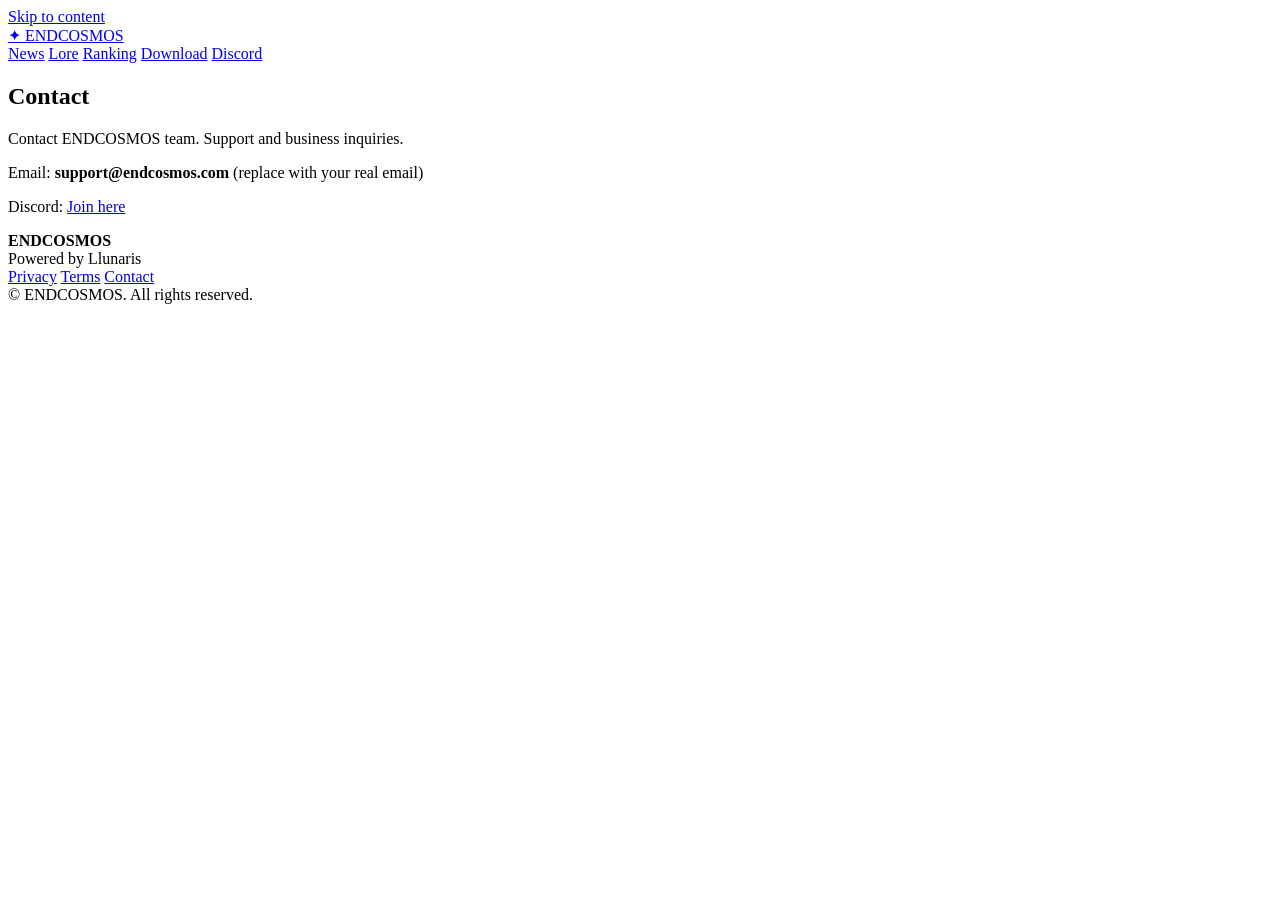
==== public/contact/index.html @ f1b03475 "Add JavaScript category label in news card" ====
﻿<!doctype html>
<html lang="en">
<head>
  <meta charset="utf-8" />
  <meta name="viewport" content="width=device-width,initial-scale=1" />

  <title>Contact | ENDCOSMOS</title>
  <meta name="description" content="Contact ENDCOSMOS team. Support and business inquiries." />
  <meta name="robots" content="index,follow" />
  <link rel="canonical" href="https://endcosmos.com/" />

  <link rel="icon" href="/assets/favicon.ico" />
  <link rel="stylesheet" href="/css/style.css" />
</head>
<body>
  <a class="skip-link" href="#main">Skip to content</a>

  <header class="site-header">
    <nav class="nav" aria-label="Primary">
      <a class="brand" href="/" aria-label="ENDCOSMOS home">
        <span class="brand-mark">✦</span>
        <span class="brand-name">ENDCOSMOS</span>
      </a>

      <div class="nav-links">
        <a href="/news" class="nav-link">News</a>
        <a href="/lore" class="nav-link">Lore</a>
        <a href="/ranking" class="nav-link">Ranking</a>
        <a href="/download" class="nav-link">Download</a>
        <a href="https://discord.gg/REPLACE_ME" class="nav-link nav-cta" rel="noopener" target="_blank">Discord</a>
      </div>
    </nav>
  </header>

  <main id="main">
    <section class="section">
      <div class="wrap">
        <h1>Contact</h1>
        <p class="muted">Contact ENDCOSMOS team. Support and business inquiries.</p>
        <div class="card" style="margin-top:1rem">
          <p>Email: <strong>support@endcosmos.com</strong> (replace with your real email)</p>
   <p>Discord: <a href='https://discord.gg/REPLACE_ME' target='_blank' rel='noopener'>Join here</a></p>
        </div>
      </div>
    </section>
  </main>

  <footer class="site-footer">
    <div class="wrap footer-grid">
      <div>
        <strong>ENDCOSMOS</strong><br />
        <span class="muted">Powered by Llunaris</span>
      </div>

      <div class="footer-links">
        <a href="/privacy">Privacy</a>
        <a href="/terms">Terms</a>
        <a href="/contact">Contact</a>
      </div>

      <div class="muted">© <span id="y"></span> ENDCOSMOS. All rights reserved.</div>
    </div>
  </footer>

  <script src="/js/app.js"></script>
</body>
</html>
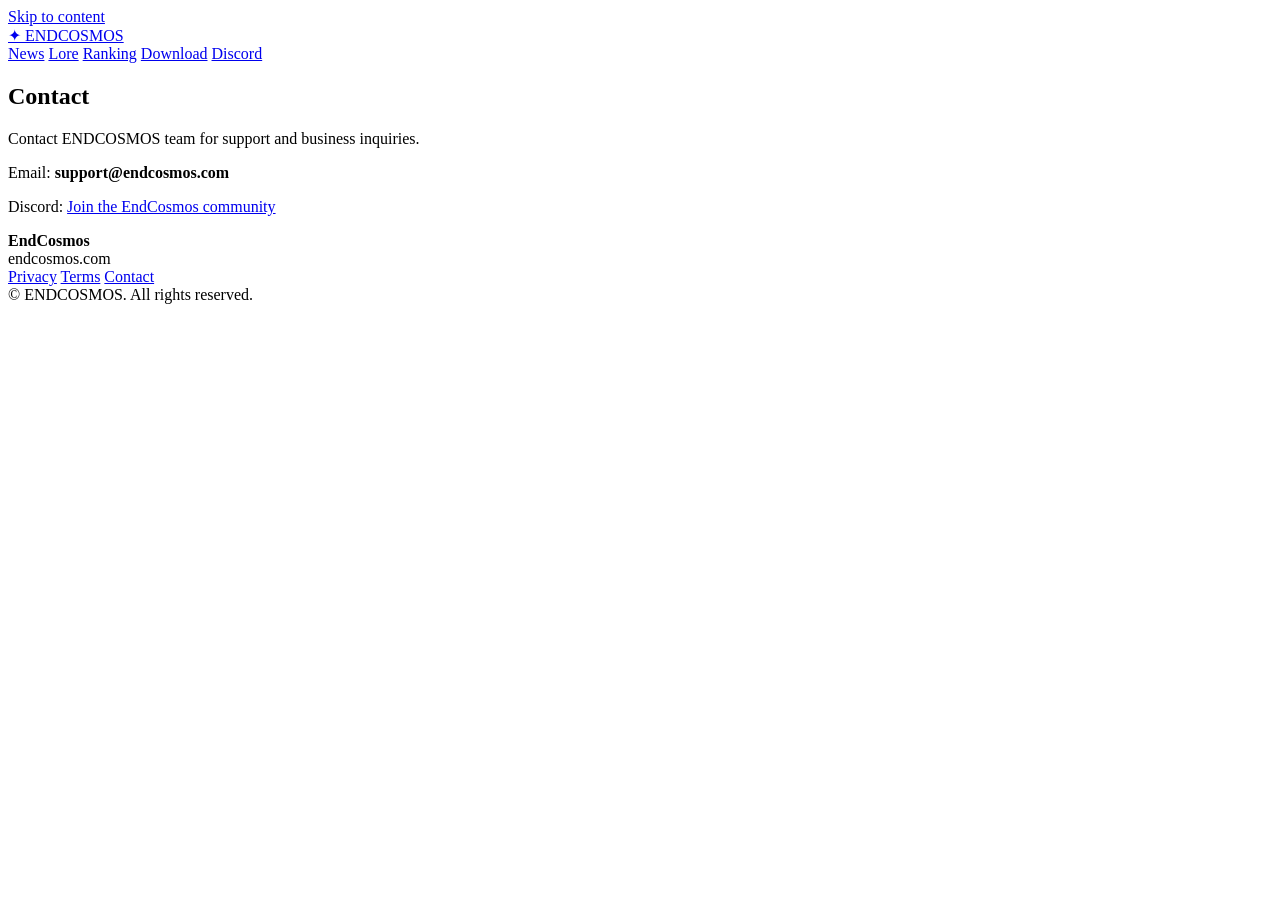
==== commit cea28448: "sync web assets without archive bundles" ====
--- a/public/contact/index.html
+++ b/public/contact/index.html
@@ -1,67 +1,92 @@
 ﻿<!doctype html>
 <html lang="en">
-<head>
-  <meta charset="utf-8" />
-  <meta name="viewport" content="width=device-width,initial-scale=1" />
+  <head>
+    <meta charset="utf-8" />
+    <meta name="viewport" content="width=device-width,initial-scale=1" />
 
-  <title>Contact | ENDCOSMOS</title>
-  <meta name="description" content="Contact ENDCOSMOS team. Support and business inquiries." />
-  <meta name="robots" content="index,follow" />
-  <link rel="canonical" href="https://endcosmos.com/" />
+    <title>Contact | ENDCOSMOS</title>
+    <meta
+      name="description"
+      content="Contact ENDCOSMOS team. Support and business inquiries."
+    />
+    <meta name="robots" content="index,follow" />
+    <link rel="canonical" href="https://endcosmos.com/contact" />
 
-  <link rel="icon" href="/assets/favicon.ico" />
-  <link rel="stylesheet" href="/css/style.css" />
-</head>
-<body>
-  <a class="skip-link" href="#main">Skip to content</a>
+    <link rel="icon" href="/assets/favicon.ico" />
+    <link rel="stylesheet" href="/css/style.css?v=20260312pc" />
+    <script src="/js/cosmos-dynamic-clock.js" defer></script>
+  </head>
+  <body class="page-clean">
+    <a class="skip-link" href="#main">Skip to content</a>
 
-  <header class="site-header">
-    <nav class="nav" aria-label="Primary">
-      <a class="brand" href="/" aria-label="ENDCOSMOS home">
-        <span class="brand-mark">✦</span>
-        <span class="brand-name">ENDCOSMOS</span>
-      </a>
+    <header class="site-header">
+      <nav class="nav" aria-label="Primary">
+        <a class="brand" href="/" aria-label="ENDCOSMOS home">
+          <span class="brand-mark">✦</span>
+          <span class="brand-name">ENDCOSMOS</span>
+        </a>
 
-      <div class="nav-links">
-        <a href="/news" class="nav-link">News</a>
-        <a href="/lore" class="nav-link">Lore</a>
-        <a href="/ranking" class="nav-link">Ranking</a>
-        <a href="/download" class="nav-link">Download</a>
-        <a href="https://discord.gg/REPLACE_ME" class="nav-link nav-cta" rel="noopener" target="_blank">Discord</a>
-      </div>
-    </nav>
-  </header>
+        <div class="nav-links">
+          <a href="/news" class="nav-link">News</a>
+          <a href="/lore" class="nav-link">Lore</a>
+          <a href="/ranking" class="nav-link">Ranking</a>
+          <a href="/download" class="nav-link">Download</a>
+          <a
+            href="https://discord.gg/de6rZQtUUH"
+            class="nav-link nav-cta"
+            rel="noopener"
+            target="_blank"
+            >Discord</a
+          >
+        </div>
+      </nav>
+    </header>
 
-  <main id="main">
-    <section class="section">
-      <div class="wrap">
-        <h1>Contact</h1>
-        <p class="muted">Contact ENDCOSMOS team. Support and business inquiries.</p>
-        <div class="card" style="margin-top:1rem">
-          <p>Email: <strong>support@endcosmos.com</strong> (replace with your real email)</p>
-   <p>Discord: <a href='https://discord.gg/REPLACE_ME' target='_blank' rel='noopener'>Join here</a></p>
+    <main id="main">
+      <section class="section">
+        <div class="wrap">
+          <div class="hero-head hero-head-compact">
+            <h1>Contact</h1>
+            <p class="muted">
+              Contact ENDCOSMOS team for support and business inquiries.
+            </p>
+          </div>
+          <div class="card card-spaced card-clean">
+            <p>Email: <strong>support@endcosmos.com</strong></p>
+            <p>
+              Discord:
+              <a
+                href="https://discord.gg/de6rZQtUUH"
+                target="_blank"
+                rel="noopener"
+                >Join the EndCosmos community</a
+              >
+            </p>
+          </div>
+        </div>
+      </section>
+    </main>
+
+    <footer class="site-footer">
+      <div class="wrap footer-grid">
+        <div>
+          <strong>EndCosmos</strong><br />
+          <span class="muted">endcosmos.com</span>
+        </div>
+
+        <div class="footer-links">
+          <a href="/privacy">Privacy</a>
+          <a href="/terms">Terms</a>
+          <a href="/contact">Contact</a>
+        </div>
+
+        <div class="muted">
+          © <span id="y"></span> ENDCOSMOS. All rights reserved.
         </div>
       </div>
-    </section>
-  </main>
+    </footer>
 
-  <footer class="site-footer">
-    <div class="wrap footer-grid">
-      <div>
-        <strong>ENDCOSMOS</strong><br />
-        <span class="muted">Powered by Llunaris</span>
-      </div>
-
-      <div class="footer-links">
-        <a href="/privacy">Privacy</a>
-        <a href="/terms">Terms</a>
-        <a href="/contact">Contact</a>
-      </div>
-
-      <div class="muted">© <span id="y"></span> ENDCOSMOS. All rights reserved.</div>
-    </div>
-  </footer>
-
-  <script src="/js/app.js"></script>
-</body>
+    <script src="/js/app.js?v=20260312"></script>
+    <script src="/js/senior-mode.js" defer></script>
+  </body>
 </html>
